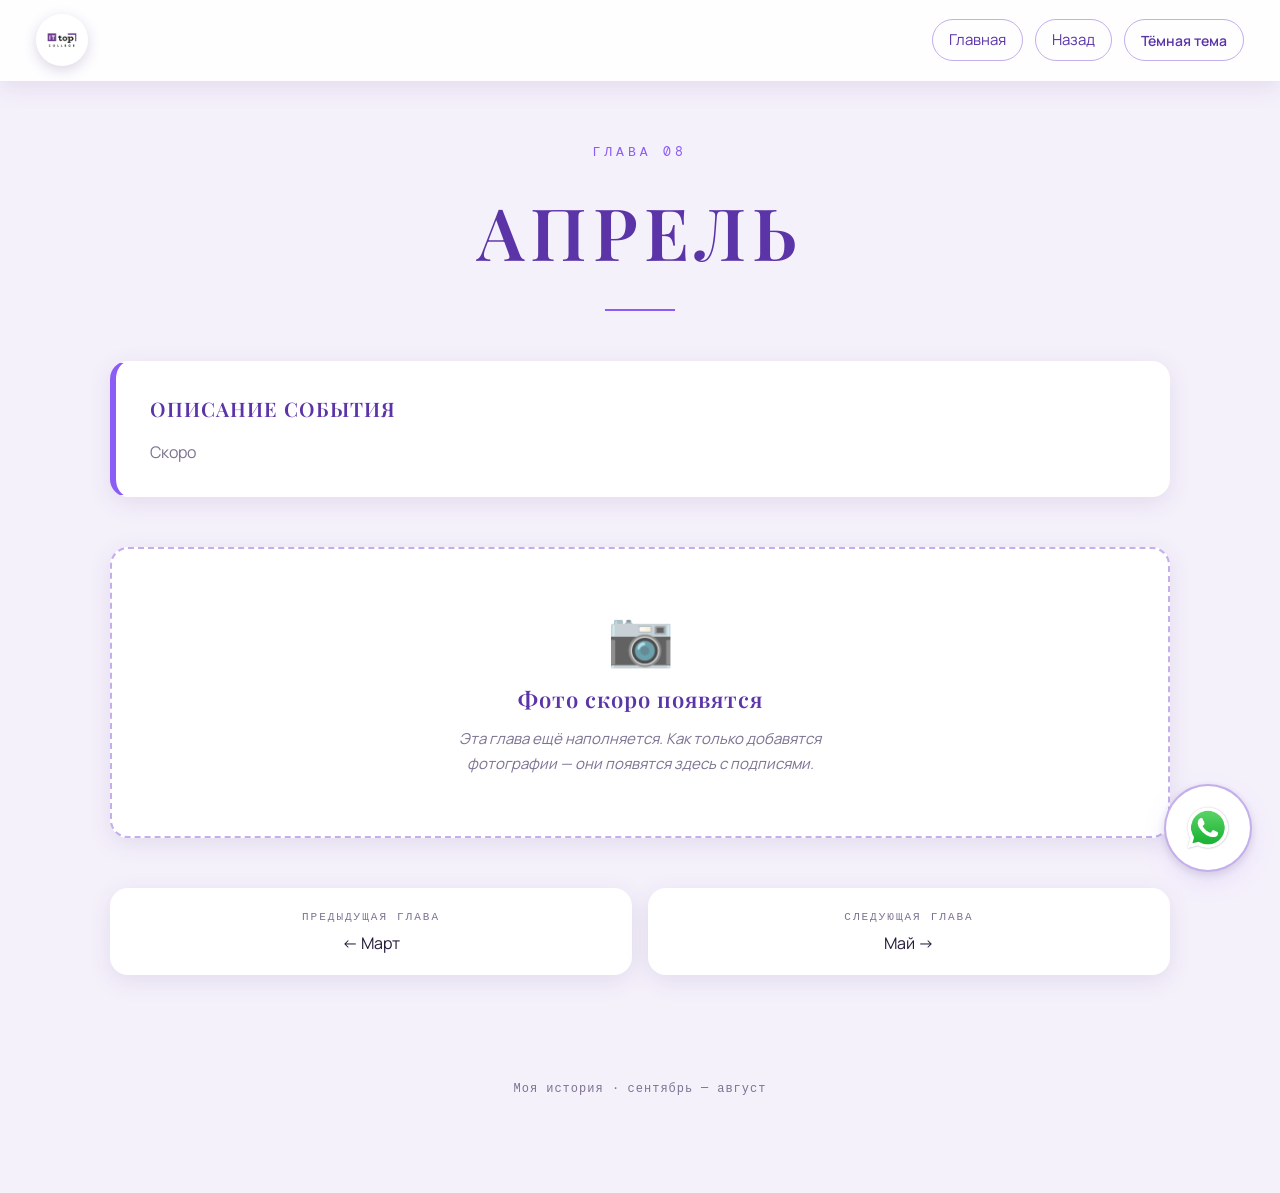
==== april.html @ a3cddbc0 "v1.0.0 — initial release" ====
<!DOCTYPE html>
<html lang="ru">
<head>
  <meta charset="UTF-8">
  <meta name="viewport" content="width=device-width, initial-scale=1.0">
  <title>Апрель — Моя история</title>
  <link rel="stylesheet" href="style.css">
  <script src="theme-toggle.js" defer></script>
</head>
<body>

  <header class="site-header">
    <a href="index.html" class="logo-round" title="На главную">
      <img src="/icon and logo/logo.avif" alt="Логотип">
    </a>

    <div class="header-actions">
      <a href="index.html" class="back-link">Главная</a>
      <a href="months.html" class="back-link">Назад</a>
      <button class="theme-toggle" id="theme-toggle" aria-label="Сменить тему"></button>
    </div>
  </header>

  <main>
    <div class="chapter-head">
      <div class="chapter-num">Глава 08</div>
      <h1>Апрель</h1>
      <div class="chapter-line"></div>
    </div>

    <section class="event-description">
      <h2>Описание события</h2>
      <p>
        Скоро
      </p>
    </section>

    <section class="placeholder">
      <div class="ph-icon">📷</div>
      <h3>Фото скоро появятся</h3>
      <p>Эта глава ещё наполняется. Как только добавятся фотографии —
         они появятся здесь с подписями.</p>
    </section>

    <nav class="chapter-nav">
      <a href="march.html"><span>Предыдущая глава</span>← Март</a>
      <a href="may.html"><span>Следующая глава</span>Май →</a>
    </nav>
  </main>

  <div class="rotating-social-icon">
    <div class="rotating-icon-container">
      <a href="https://wa.me/79278287727" class="rotating-icon whatsapp" target="_blank" rel="noopener noreferrer" title="WhatsApp">
        <img src="/icon and logo/whatsapp-icon.png" alt="WhatsApp" width="50" height="50" loading="lazy">
      </a>
      <a href="https://t.me/academya73" class="rotating-icon telegram" target="_blank" rel="noopener noreferrer" title="Telegram">
        <img src="/icon and logo/telegram-icon.png" alt="Telegram" width="80" height="80" loading="lazy">
      </a>
      <a href="https://m.vk.ru/it_academy_uly" class="rotating-icon vk" target="_blank" rel="noopener noreferrer" title="ВКонтакте">
        <img src="/icon and logo/vk-icon.png" alt="ВКонтакте" width="70" height="70" loading="lazy">
      </a>
      <a href="https://max.ru/channel_itacademy_top" class="rotating-icon max" target="_blank" rel="noopener noreferrer" title="WhatsApp">
        <img src="/icon and logo/Maxapp-icon.png" alt="MAX" width="50" height="50" loading="lazy">
      </a>
    </div>
  </div>

  <footer class="site-footer">Моя история · сентябрь — август</footer>
</body>
</html>
---- style.css ----
@import url('https://fonts.googleapis.com/css2?family=DM+Mono:wght@400;500&family=Manrope:wght@400;500;600;700;800&family=Playfair+Display:ital,wght@0,600;0,700;1,600;1,700&display=swap');

/* =====================================================================
   ОДИН ФАЙЛ — ДВЕ ТЕМЫ (светлая + тёмная, фиолетовые оттенки)
   ===================================================================== */

/* ---------- СВЕТЛАЯ ТЕМА ---------- */
:root {
  --bg: #f5f1fb;
  --text: #241a38;
  --muted: #7d7392;
  --accent: #8b5cf6;
  --accent-dark: #5b34a8;
  --accent-soft: #c0a3ff;
  --card: #ffffff;
  --chip: #ece4fa;
  --chip-text: #7d7392;
  --line: rgba(124, 77, 214, 0.16);
  --line-strong: rgba(124, 77, 214, 0.45);
  --card-border: transparent;
  --hover-border: transparent;
  --header-bg: rgba(255, 255, 255, 0.9);
  --header-line: transparent;
  --glow: rgba(139, 92, 246, 0.12);
  --on-accent: #ffffff;
  --on-accent-muted: rgba(255, 255, 255, 0.8);
  --arrow: #8b5cf6;
  --btn-shadow: rgba(139, 92, 246, 0.42);
  --btn-shadow-hover: rgba(139, 92, 246, 0.55);
  --shadow: 0 6px 24px rgba(60, 30, 110, 0.10);
  --shadow-sm: 0 4px 14px rgba(60, 30, 110, 0.18);
  --shadow-hover: 0 16px 38px rgba(60, 30, 110, 0.18);
  --card-hover-fade: 0.08;
  --lightbox-bg: rgba(18, 10, 36, 0.93);
  --lightbox-glow: rgba(0, 0, 0, 0.7);
  --radius: 18px;
  --font-body: "Manrope", Arial, sans-serif;
  --font-head: "Playfair Display", Georgia, serif;
  --font-mono: "DM Mono", monospace;
  color-scheme: light;
}

/* ---------- ТЁМНАЯ ТЕМА ---------- */
@media (prefers-color-scheme: dark) {
  :root:not([data-theme="light"]) {
    --bg: #09090d;
    --text: #f6f5fa;
    --muted: #a09eae;
    --accent: #9c6bff;
    --accent-dark: #c0a3ff;
    --accent-soft: #c0a3ff;
    --card: #101015;
    --chip: #211832;
    --chip-text: #c0a3ff;
    --line: #2b2935;
    --line-strong: rgba(156, 107, 255, 0.5);
    --card-border: #2b2935;
    --hover-border: #6d4b9e;
    --header-bg: rgba(9, 9, 13, 0.92);
    --header-line: #2b2935;
    --glow: rgba(110, 57, 189, 0.18);
    --on-accent: #130d1d;
    --on-accent-muted: rgba(19, 13, 29, 0.75);
    --arrow: #c0a3ff;
    --btn-shadow: rgba(156, 107, 255, 0.35);
    --btn-shadow-hover: rgba(156, 107, 255, 0.5);
    --shadow: 0 6px 24px rgba(0, 0, 0, 0.45);
    --shadow-sm: 0 4px 14px rgba(0, 0, 0, 0.6);
    --shadow-hover: 0 16px 38px rgba(80, 40, 150, 0.35);
    --card-hover-fade: 0.12;
    --lightbox-bg: rgba(5, 5, 7, 0.96);
    --lightbox-glow: rgba(110, 57, 189, 0.35);
    color-scheme: dark;
  }
}

:root[data-theme="dark"] {
  --bg: #09090d;
  --text: #f6f5fa;
  --muted: #a09eae;
  --accent: #9c6bff;
  --accent-dark: #c0a3ff;
  --accent-soft: #c0a3ff;
  --card: #101015;
  --chip: #211832;
  --chip-text: #c0a3ff;
  --line: #2b2935;
  --line-strong: rgba(156, 107, 255, 0.5);
  --card-border: #2b2935;
  --hover-border: #6d4b9e;
  --header-bg: rgba(9, 9, 13, 0.92);
  --header-line: #2b2935;
  --glow: rgba(110, 57, 189, 0.18);
  --on-accent: #130d1d;
  --on-accent-muted: rgba(19, 13, 29, 0.75);
  --arrow: #c0a3ff;
  --btn-shadow: rgba(156, 107, 255, 0.35);
  --btn-shadow-hover: rgba(156, 107, 255, 0.5);
  --shadow: 0 6px 24px rgba(0, 0, 0, 0.45);
  --shadow-sm: 0 4px 14px rgba(0, 0, 0, 0.6);
  --shadow-hover: 0 16px 38px rgba(80, 40, 150, 0.35);
  --card-hover-fade: 0.12;
  --lightbox-bg: rgba(5, 5, 7, 0.96);
  --lightbox-glow: rgba(110, 57, 189, 0.35);
  color-scheme: dark;
}

/* ================= БАЗА ================= */
* { box-sizing: border-box; margin: 0; padding: 0; }
html { scroll-behavior: smooth; }
body {
  font-family: var(--font-body);
  background: var(--bg);
  color: var(--text);
  line-height: 1.65;
  min-height: 100vh;
  transition: background 0.3s, color 0.3s;
}
h1, h2, h3 { font-family: var(--font-head); }

/* ================= ПЕРЕКЛЮЧАТЕЛЬ ТЕМЫ ================= */
.theme-toggle {
  display: inline-flex;
  align-items: center;
  justify-content: center;
  min-width: 120px;
  height: 42px;
  padding: 0 16px;
  border-radius: 40px;
  border: 1px solid var(--line-strong);
  background: transparent;
  color: var(--accent-dark);
  font-size: 14px;
  font-weight: 600;
  cursor: pointer;
  transition: 0.2s;
  flex-shrink: 0;
  font-family: var(--font-body);
  white-space: nowrap;
}
.theme-toggle:hover {
  background: var(--accent);
  color: var(--on-accent);
  border-color: var(--accent);
}
.theme-toggle.floating {
  position: fixed;
  top: 18px;
  right: 18px;
  z-index: 200;
  background: var(--card);
  box-shadow: var(--shadow);
}

/* ================= ЛОГОТИП ================= */
.logo-round {
  display: block;
  border-radius: 50%;
  overflow: hidden;
  background: var(--card);
  box-shadow: var(--shadow-sm);
  border: 1px solid var(--card-border);
  flex-shrink: 0;
}
.logo-round img {
  width: 100%;
  height: 100%;
  object-fit: cover;
  transform: scale(1.15);
  display: block;
}
.logo-big.logo-round { width: 150px; height: 150px; }
header.site-header .logo-round { width: 52px; height: 52px; }

/* ================= ГЛАВНАЯ (ОБЛОЖКА) ================= */
.cover {
  min-height: 100vh;
  display: flex;
  flex-direction: column;
  align-items: center;
  justify-content: center;
  text-align: center;
  padding: 40px 20px;
  background:
    radial-gradient(circle at 20% 20%, var(--glow), transparent 60%),
    radial-gradient(circle at 80% 80%, var(--glow), transparent 60%),
    var(--bg);
  position: relative;
  overflow: hidden;
}
.cover .logo-big {
  margin-bottom: 28px;
  animation: fadeUp 1s ease both;
}
.cover h1 {
  font-size: clamp(38px, 8vw, 84px);
  letter-spacing: 6px;
  text-transform: uppercase;
  color: var(--accent-dark);
  font-weight: 600;
  animation: fadeUp 1s 0.15s ease both;
}
.cover .cover-sub {
  color: var(--muted);
  font-style: italic;
  font-size: clamp(16px, 2.4vw, 22px);
  margin-top: 10px;
  animation: fadeUp 1s 0.3s ease both;
}
.cover .divider {
  width: 90px;
  height: 2px;
  background: var(--accent);
  margin: 30px auto;
  animation: fadeUp 1s 0.4s ease both;
}
.cover .btn-start {
  display: inline-block;
  margin-top: 10px;
  padding: 16px 46px;
  border-radius: 50px;
  background: var(--accent);
  color: var(--on-accent);
  text-decoration: none;
  font-size: 18px;
  font-weight: 600;
  letter-spacing: 1px;
  box-shadow: 0 10px 26px var(--btn-shadow);
  transition: 0.25s;
  animation: fadeUp 1s 0.55s ease both;
}
.cover .btn-start:hover {
  background: var(--accent-dark);
  transform: translateY(-3px);
  box-shadow: 0 14px 32px var(--btn-shadow-hover);
}
.cover .cover-foot {
  position: absolute;
  bottom: 22px;
  font-family: var(--font-mono);
  font-size: 12px;
  color: var(--muted);
  letter-spacing: 2px;
}
@keyframes fadeUp {
  from { opacity: 0; transform: translateY(24px); }
  to   { opacity: 1; transform: translateY(0); }
}

/* ================= ШАПКА ВНУТРЕННИХ СТРАНИЦ ================= */
header.site-header {
  display: flex;
  align-items: center;
  justify-content: space-between;
  gap: 20px;
  padding: 14px 36px;
  background: var(--header-bg);
  backdrop-filter: blur(12px);
  border-bottom: 1px solid var(--header-line);
  box-shadow: var(--shadow);
  position: sticky;
  top: 0;
  z-index: 100;
}
.header-actions {
  display: flex;
  align-items: center;
  gap: 12px;
}
.back-link {
  text-decoration: none;
  color: var(--accent-dark);
  font-size: 15px;
  padding: 8px 16px;
  border-radius: 30px;
  border: 1px solid var(--line-strong);
  transition: 0.2s;
  white-space: nowrap;
}
.back-link:hover { background: var(--accent); color: var(--on-accent); border-color: var(--accent); }

/* ================= ОГЛАВЛЕНИЕ ================= */
main { max-width: 1100px; margin: 0 auto; padding: 0 20px; }
.page-title {
  text-align: center;
  font-size: clamp(28px, 5vw, 46px);
  letter-spacing: 3px;
  text-transform: uppercase;
  color: var(--accent-dark);
  margin: 56px 0 8px;
  font-weight: 600;
}
.page-subtitle {
  text-align: center;
  color: var(--muted);
  font-style: italic;
  margin-bottom: 50px;
}
.months-grid {
  display: grid;
  grid-template-columns: repeat(auto-fit, minmax(210px, 1fr));
  gap: 22px;
  margin-bottom: 70px;
}
.month-card {
  position: relative;
  display: block;
  background: var(--card);
  border-radius: var(--radius);
  padding: 34px 26px 30px;
  text-decoration: none;
  color: var(--text);
  box-shadow: var(--shadow);
  overflow: hidden;
  transition: 0.3s;
  border: 1px solid var(--line);
}
.month-card::before {
  content: "";
  position: absolute;
  inset: 0 auto 0 0;
  width: 6px;
  background: var(--accent);
  transition: 0.3s;
}
.month-card:hover {
  transform: translateY(-6px);
  box-shadow: var(--shadow-hover);
  border-color: var(--hover-border);
}
.month-card:hover::before { width: 100%; opacity: var(--card-hover-fade); }
.month-card .num {
  font-family: var(--font-mono);
  font-size: 13px;
  color: var(--accent);
  letter-spacing: 2px;
  margin-bottom: 6px;
}
.month-card h3 {
  font-size: 28px;
  font-weight: 600;
  letter-spacing: 1px;
  margin-bottom: 8px;
}
.month-card .hint {
  font-size: 14px;
  color: var(--muted);
  font-style: italic;
}
.month-card .arrow {
  position: absolute;
  right: 20px;
  bottom: 18px;
  font-size: 22px;
  color: var(--arrow);
  transition: 0.3s;
}
.month-card:hover .arrow { transform: translateX(6px); }
.month-card.empty { opacity: 0.6; }
.month-card.empty::after {
  content: "скоро";
  position: absolute;
  top: 14px;
  right: 14px;
  font-size: 12px;
  color: var(--chip-text);
  background: var(--chip);
  padding: 3px 10px;
  border-radius: 20px;
  font-style: italic;
}

/* ================= СТРАНИЦА МЕСЯЦА ================= */
.chapter-head {
  text-align: center;
  padding: 60px 20px 30px;
}
.chapter-num {
  font-family: var(--font-mono);
  color: var(--accent);
  letter-spacing: 4px;
  font-size: 13px;
  text-transform: uppercase;
}
.chapter-head h1 {
  font-size: clamp(40px, 7vw, 72px);
  font-weight: 600;
  letter-spacing: 6px;
  text-transform: uppercase;
  color: var(--accent-dark);
  margin: 10px 0;
}
.chapter-line {
  width: 70px;
  height: 2px;
  background: var(--accent);
  margin: 18px auto 0;
}
.event-description {
  background: var(--card);
  border-radius: var(--radius);
  box-shadow: var(--shadow);
  border: 1px solid var(--card-border);
  border-left: 6px solid var(--accent);
  padding: 30px 34px;
  margin: 20px 0 50px;
}
.event-description h2 {
  font-size: 20px;
  letter-spacing: 1px;
  text-transform: uppercase;
  color: var(--accent-dark);
  margin-bottom: 14px;
  font-weight: 600;
}
.event-description p {
  color: var(--muted);
  font-size: 16px;
}

/* ================= ГАЛЕРЕЯ ================= */
.gallery {
  columns: 3 260px;
  column-gap: 18px;
  max-width: 100%;
  margin-left: auto;
  margin-right: auto;
}
.gallery figure {
  break-inside: avoid;
  margin: 0 0 18px;
  border-radius: var(--radius);
  overflow: hidden;
  background: var(--card);
  border: 1px solid var(--card-border);
  box-shadow: var(--shadow);
  transition: transform 0.3s, box-shadow 0.3s, border-color 0.3s;
}
.gallery figure:hover {
  transform: scale(1.02) rotate(-0.3deg);
  border-color: var(--hover-border);
  box-shadow: var(--shadow-hover);
}
.gallery img {
  width: 100%;
  display: block;
  cursor: zoom-in;
}
.gallery figcaption {
  padding: 12px 16px 14px;
  font-size: 14px;
  color: var(--muted);
  line-height: 1.45;
  font-style: italic;
  display: -webkit-box;
  -webkit-line-clamp: 2;
  -webkit-box-orient: vertical;
  overflow: hidden;
  text-overflow: ellipsis;
  word-break: break-word;
}

/* ================= ЗАГЛУШКА ================= */
.placeholder {
  display: flex;
  flex-direction: column;
  align-items: center;
  justify-content: center;
  text-align: center;
  padding: 60px 30px;
  margin: 10px 0 40px;
  background: var(--card);
  border-radius: var(--radius);
  box-shadow: var(--shadow);
  border: 2px dashed var(--line-strong);
  color: var(--muted);
}
.placeholder .ph-icon {
  font-size: 54px;
  line-height: 1;
  margin-bottom: 18px;
  opacity: 0.7;
}
.placeholder h3 {
  font-size: 22px;
  font-weight: 600;
  color: var(--accent-dark);
  margin-bottom: 10px;
  letter-spacing: 1px;
}
.placeholder p {
  font-style: italic;
  font-size: 15px;
  max-width: 420px;
}

/* ================= НАВИГАЦИЯ ================= */
.chapter-nav {
  display: flex;
  justify-content: space-between;
  gap: 16px;
  margin: 50px 0 70px;
  flex-wrap: wrap;
}
.chapter-nav a {
  flex: 1;
  min-width: 200px;
  text-align: center;
  padding: 18px 24px;
  border-radius: var(--radius);
  background: var(--card);
  border: 1px solid var(--card-border);
  box-shadow: var(--shadow);
  text-decoration: none;
  color: var(--text);
  transition: 0.25s;
  font-size: 16px;
}
.chapter-nav a span {
  display: block;
  font-family: var(--font-mono);
  font-size: 11px;
  color: var(--muted);
  letter-spacing: 2px;
  text-transform: uppercase;
  margin-bottom: 4px;
}
.chapter-nav a:hover {
  background: var(--accent);
  color: var(--on-accent);
  border-color: var(--accent);
}
.chapter-nav a:hover span { color: var(--on-accent-muted); }

/* ================= ЛАЙТБОКС ================= */
.lightbox {
  position: fixed;
  inset: 0;
  background: var(--lightbox-bg);
  display: none;
  align-items: center;
  justify-content: center;
  z-index: 999;
  padding: 30px;
  cursor: zoom-out;
}
.lightbox.open { display: flex; }
.lightbox img {
  max-width: 95%;
  max-height: 92vh;
  border-radius: 10px;
  box-shadow: 0 0 60px var(--lightbox-glow);
  animation: zoomIn 0.3s ease;
}
@keyframes zoomIn {
  from { transform: scale(0.9); opacity: 0; }
  to   { transform: scale(1); opacity: 1; }
}
.lightbox-close {
  position: absolute;
  top: 18px;
  right: 28px;
  font-size: 44px;
  color: #fff;
  line-height: 1;
  opacity: 0.7;
}

/* ================= СОЦСЕТИ ================= */
.rotating-social-icon {
  position: fixed;
  bottom: 28px;
  right: 28px;
  z-index: 500;
  display: flex;
  align-items: center;
  justify-content: center;
  margin: 0;
  padding: 0;
  pointer-events: none;
}
.rotating-icon-container {
  position: relative;
  width: 88px;
  height: 88px;
  display: flex;
  align-items: center;
  justify-content: center;
  border-radius: 50%;
  background: var(--card);
  box-shadow: 0 10px 26px var(--glow), 0 3px 10px rgba(0,0,0,0.12);
  border: 2px solid var(--line-strong);
  transition: border-color 0.3s, box-shadow 0.3s, transform 0.2s;
  pointer-events: auto;
}
.rotating-icon-container:hover {
  border-color: var(--accent);
  box-shadow: 0 12px 32px var(--accent-soft), 0 4px 12px rgba(0,0,0,0.15);
  transform: scale(1.04);
}
.rotating-icon {
  position: absolute;
  top: 50%;
  left: 50%;
  transform: translate(-50%, -50%) scale(0.85);
  opacity: 0;
  visibility: hidden;
  transition: opacity 0.45s ease, transform 0.45s ease, visibility 0.45s;
  display: flex;
  align-items: center;
  justify-content: center;
  width: 66px;
  height: 66px;
  border-radius: 50%;
  overflow: hidden;
  background: var(--card);
  text-decoration: none;
}
.rotating-icon.active {
  opacity: 1;
  visibility: visible;
  transform: translate(-50%, -50%) scale(1);
}
.rotating-icon.max img {
  width: 110%;
  height: 110%;
  padding: 0;
  margin: -5%;
}
.rotating-icon img {
  width: 100%;
  height: 100%;
  object-fit: contain;
  object-position: center;
  display: block;
  padding: 9px;
}
.rotating-icon.whatsapp img { padding: 9px; }
.rotating-icon.telegram img { padding: 8px; }
.rotating-icon.vk img { padding: 9px; }
.rotating-icon.max img { padding: 9px; }

/* ================= ПОДВАЛ ================= */
footer.site-footer {
  text-align: center;
  padding: 34px;
  color: var(--muted);
  font-family: var(--font-mono);
  font-size: 12px;
  letter-spacing: 1px;
  margin-bottom: 60px;
}

/* ================= АДАПТИВ ================= */
/* Адаптация спец. разделов сентября */
.rope-course-gallery {
  display: flex;
  justify-content: center;
  align-items: stretch;
  gap: 20px;
  flex-wrap: nowrap;
  margin-bottom: 40px;
}
.rope-item {
  height: auto;
  width: 500px;
  flex-shrink: 0;
  display: flex;
  flex-direction: column;
}
.rope-item img {
  width: 100%;
  height: auto;
  display: block;
  border-radius: var(--radius) var(--radius) 0 0;
}

.svo-exhibition-gallery {
  display: flex;
  justify-content: center;
  align-items: flex-start;
  gap: 20px;
  flex-wrap: nowrap;
  overflow-x: auto;
  padding-bottom: 10px;
  margin-bottom: 40px;
}
.svo-item {
  width: 450px;
  flex-shrink: 0;
}

@media (max-width: 900px) {
  .rope-course-gallery, .svo-exhibition-gallery {
    flex-wrap: wrap !important;
    justify-content: center !important;
  }
  .rope-item, .svo-item,
  .rope-course-gallery figure,
  .svo-exhibition-gallery figure {
    width: 100% !important;
    max-width: 500px !important;
    height: auto !important;
    flex-shrink: 1 !important;
  }
  .rope-course-gallery figure img,
  .rope-course-gallery figure video {
    height: 400px !important;
    object-fit: cover !important;
  }
}

@media (max-width: 720px) {

  header.site-header { padding: 10px 16px; gap: 10px; }
  .header-actions { gap: 8px; }
  .back-link { padding: 7px 14px; font-size: 13px; }
  .theme-toggle { min-width: 100px; height: 38px; font-size: 13px; padding: 0 12px; }
  .logo-big.logo-round { width: 110px; height: 110px; }
  .cover h1 { letter-spacing: 3px; }
  .gallery { columns: 1; }
  .gallery figure { margin-bottom: 10px; }
  .gallery figcaption { font-size: 13px; padding: 9px 12px 11px; }
  .event-description { padding: 22px; }
  .chapter-nav a { min-width: 100%; }
  .rotating-social-icon { bottom: 22px; right: 22px; }
  .rotating-icon-container { width: 80px; height: 80px; }
  .rotating-icon { width: 60px; height: 60px; }
  .rotating-icon img { padding: 8px; }
  .rotating-icon.whatsapp img { padding: 8px; }
  .rotating-icon.telegram img { padding: 7px; }
  .rotating-icon.vk img { padding: 8px; }
  .rotating-icon.max img { padding: 8px; }
  footer.site-footer { margin-bottom: 60px; }
}
@media (max-width: 480px) {
  .back-link span { display: none; }
  .back-link { padding: 8px 12px; }
  .theme-toggle { min-width: 80px; font-size: 12px; }
  .rotating-social-icon { bottom: 20px; right: 20px; }
  .rotating-icon-container { width: 76px; height: 76px; border-width: 2px; }
  .rotating-icon { width: 58px; height: 58px; }
  .rotating-icon img { padding: 8px; }
  .rotating-icon.whatsapp img { padding: 8px; }
  .rotating-icon.telegram img { padding: 7px; }
  .rotating-icon.vk img { padding: 8px; }
  .rotating-icon.max img { padding: 8px; }
  footer.site-footer { margin-bottom: 70px; }
}

/* ================= СТРАНИЦА INDEX ================= */
.story-content { max-width: 1100px; margin: 0 auto; padding: 0 20px; }
.section {
  padding: 100px 0;
  position: relative;
  opacity: 0;
  transform: translateY(40px);
  transition: opacity 0.8s ease, transform 0.8s ease;
  background: radial-gradient(circle at 50% 0%, var(--glow), transparent 60%);
}
.section.visible {
  opacity: 1;
  transform: translateY(0);
}
.section-title {
  text-align: center;
  font-size: clamp(28px, 5vw, 42px);
  color: var(--accent-dark);
  margin-bottom: 50px;
  letter-spacing: 3px;
  text-transform: uppercase;
  font-weight: 600;
  text-shadow: 0 0 20px var(--glow);
}
.section-text {
  text-align: center;
  max-width: 800px;
  margin: 0 auto;
  font-size: 18px;
  color: var(--muted);
  line-height: 1.8;
}
.section-text strong { color: var(--accent-dark); }
.center-btn { text-align: center; margin-top: 40px; }

.director-block {
  display: flex;
  align-items: center;
  gap: 40px;
  background: var(--card);
  border-radius: var(--radius);
  padding: 40px;
  box-shadow: var(--shadow), 0 0 20px var(--glow);
  border-left: 6px solid var(--accent);
  transition: box-shadow 0.3s;
}
.director-block:hover {
  box-shadow: var(--shadow-hover), 0 0 30px var(--glow);
}
.director-photo {
  flex: 0 0 300px;
  height: 350px;
  border-radius: var(--radius);
  overflow: hidden;
  box-shadow: var(--shadow);
}
.director-photo img { width: 100%; height: 100%; object-fit: cover; display: block; }
.director-info { flex: 1; }
.director-info h2 { font-size: 28px; color: var(--accent-dark); margin-bottom: 15px; }
.director-info p { color: var(--muted); font-size: 16px; line-height: 1.7; margin-bottom: 15px; }
.director-quote cite {
  display: block;
  margin-top: 12px;
  font-style: normal;
  font-weight: 600;
  font-size: 0.9em;
  color: #2e7d32;
}

.academic-layout {
  display: grid;
  grid-template-columns: 1fr 1fr;
  gap: 30px;
  margin-bottom: 40px;
  align-items: start;
}
.academic-col {
  display: flex;
  flex-direction: column;
  gap: 20px;
}
.staff-card {
  text-align: center;
  background: var(--card);
  padding: 20px;
  border-radius: var(--radius);
  box-shadow: var(--shadow);
  transition: box-shadow 0.3s;
}
.staff-card:hover {
  box-shadow: var(--shadow-hover), 0 0 20px var(--glow);
}
.staff-card img {
  width: 100%;
  aspect-ratio: 1 / 1;
  object-fit: cover;
  border-radius: 50%;
  margin-bottom: 15px;
  box-shadow: var(--shadow);
  cursor: zoom-in;
}
.staff-name {
  font-weight: 700;
  font-size: 16px;
  color: var(--text);
  margin-bottom: 5px;
}
.staff-role {
  font-size: 13px;
  color: var(--muted);
}
.academic-quote {
  padding: 30px;
  background: var(--card);
  border-radius: var(--radius);
  box-shadow: var(--shadow), 0 0 30px var(--glow);
  border-left: 6px solid var(--accent);
  position: relative;
}
.academic-quote::before {
  content: '“';
  position: absolute;
  top: 5px;
  left: 15px;
  font-family: var(--font-head);
  font-size: 60px;
  color: var(--accent);
  opacity: 0.3;
  line-height: 1;
}
.academic-quote p {
  font-family: var(--font-head);
  font-size: 18px;
  font-style: italic;
  color: var(--accent-dark);
  line-height: 1.5;
  position: relative;
  z-index: 1;
  margin: 0;
}

.grid-8 { display: grid; grid-template-columns: repeat(4, 1fr); gap: 15px; margin-bottom: 40px; }
.grid-8 img {
  width: 100%; aspect-ratio: 4 / 3; object-fit: cover;
  border-radius: var(--radius);
  box-shadow: var(--shadow);
  transition: transform 0.3s, box-shadow 0.3s;
  cursor: zoom-in;
}
.grid-8 img:hover {
  transform: scale(1.03);
  box-shadow: var(--shadow-hover), 0 0 20px var(--glow);
}

.teachers-grid {
  display: flex;
  flex-wrap: wrap;
  justify-content: center;
  gap: 40px 25px;
  margin-bottom: 60px;
}
.teacher-card {
  display: flex;
  flex-direction: column;
  align-items: center;
  text-align: center;
  width: 220px;
}
.teacher-avatar {
  width: 180px;
  height: 180px;
  border-radius: 50%;
  overflow: hidden;
  background: var(--card);
  box-shadow: 0 0 25px var(--glow), var(--shadow);
  margin-bottom: 20px;
  border: 3px solid var(--accent);
  transition: transform 0.3s, box-shadow 0.3s;
  cursor: zoom-in;
}
.teacher-avatar img {
  width: 100%;
  height: 100%;
  object-fit: cover;
  display: block;
}
.teacher-card:hover .teacher-avatar {
  transform: scale(1.05);
  box-shadow: 0 0 35px var(--accent), var(--shadow-hover);
}
.teacher-name {
  font-size: 16px;
  color: var(--text);
  font-weight: 600;
  line-height: 1.4;
  max-width: 180px;
}

@media (max-width: 900px) {
  .director-block { flex-direction: column; padding: 30px; }
  .director-photo { flex: 0 0 auto; width: 100%; height: 300px; }
  .grid-8 { grid-template-columns: repeat(3, 1fr); }
  .teachers-grid { grid-template-columns: repeat(3, 1fr); gap: 30px 20px; }
  .academic-layout { grid-template-columns: 1fr; gap: 20px; }
}
@media (max-width: 600px) {
  .section { padding: 60px 0; }
  .grid-8 { grid-template-columns: repeat(2, 1fr); gap: 10px; }
  .director-block { padding: 20px; }
  .teachers-grid {
    gap: 25px 15px;
  }
  .teacher-card {
    width: 45%;
  }
  .teacher-avatar { width: 140px; height: 140px; }
  .teacher-name { font-size: 14px; }
  .academic-quote p { font-size: 16px; }
}

body.index-page .theme-toggle {
  display: inline-flex; align-items: center; justify-content: center;
  width: 42px; height: 42px; border-radius: 50%;
  border: 1px solid var(--line);
  background: var(--card); color: var(--accent-dark);
  font-size: 18px; cursor: pointer;
  position: fixed; top: 18px; right: 18px; z-index: 999;
  box-shadow: var(--shadow), 0 0 10px var(--glow);
  transition: 0.2s;
}
body.index-page .theme-toggle:hover { background: var(--accent); color: var(--on-accent); box-shadow: 0 0 20px var(--glow); }

.center-btn .btn-start {
  position: relative;
  display: inline-flex;
  align-items: center;
  justify-content: center;
  padding: 20px 60px;
  font-size: 20px;
  font-weight: 700;
  letter-spacing: 2px;
  border-radius: 50px;
  background: var(--accent);
  color: var(--on-accent);
  text-decoration: none;
  box-shadow: 0 10px 30px var(--btn-shadow);
  transition: all 0.3s ease;
  overflow: hidden;
  z-index: 1;
}
.center-btn .btn-start::before {
  content: '';
  position: absolute;
  top: -2px; left: -2px; right: -2px; bottom: -2px;
  background: linear-gradient(45deg, var(--accent), var(--accent-dark), var(--accent));
  z-index: -1;
  border-radius: 52px;
  background-size: 400%;
  animation: glowingBorder 3s linear infinite;
  opacity: 0.8;
  transition: opacity 0.3s ease;
}
.center-btn .btn-start:hover {
  transform: translateY(-5px) scale(1.02);
  box-shadow: 0 15px 40px var(--btn-shadow-hover), 0 0 30px var(--glow);
  background: var(--accent-dark);
}
.center-btn .btn-start:hover::before {
  opacity: 1;
  animation: glowingBorder 1.5s linear infinite;
}
.center-btn .btn-start::after {
  content: '→';
  margin-left: 10px;
  transition: transform 0.3s ease;
}
.center-btn .btn-start:hover::after {
  transform: translateX(5px);
}
@keyframes glowingBorder {
  0% { background-position: 0% 50%; }
  50% { background-position: 100% 50%; }
  100% { background-position: 0% 50%; }
}
@media (max-width: 600px) {
  .center-btn .btn-start { padding: 16px 40px; font-size: 18px; }
}

.lightbox {
  position: fixed;
  inset: 0;
  z-index: 1000;
  background: rgba(10, 5, 25, 0.92);
  backdrop-filter: blur(8px);
  display: flex;
  align-items: center;
  justify-content: center;
  opacity: 0;
  visibility: hidden;
  transition: opacity 0.3s ease, visibility 0.3s ease;
}
.lightbox.open { opacity: 1; visibility: visible; }
.lightbox img {
  max-width: 90vw;
  max-height: 85vh;
  border-radius: 12px;
  display: block;
  object-fit: contain;
  box-shadow: 0 0 30px var(--glow), 0 0 60px var(--glow), 0 0 90px var(--glow);
  transform: scale(0.85);
  opacity: 0;
  transition: transform 0.4s cubic-bezier(0.175, 0.885, 0.32, 1.275), opacity 0.3s ease;
}
.lightbox.open img { transform: scale(1); opacity: 1; }
.lightbox-close {
  position: absolute;
  top: 20px;
  right: 30px;
  background: rgba(139, 92, 246, 0.2);
  border: 1px solid var(--accent);
  color: #fff;
  font-size: 40px;
  line-height: 1;
  width: 50px;
  height: 50px;
  border-radius: 50%;
  cursor: pointer;
  display: flex;
  align-items: center;
  justify-content: center;
  transition: all 0.3s ease;
  box-shadow: 0 0 15px var(--glow);
  z-index: 1001;
}
.lightbox-close:hover {
  background: var(--accent);
  color: var(--on-accent);
  box-shadow: 0 0 25px var(--accent);
  transform: scale(1.05);
}

.media-row {
  display: grid;
  grid-template-columns: 1fr 1fr;
  gap: 18px;
  max-width: 560px;
  margin: 0 auto 30px;
  align-items: stretch;
}
.media-row figure {
  margin: 0;
  border-radius: var(--radius);
  overflow: hidden;
  background: var(--card);
  border: 1px solid var(--card-border);
  box-shadow: var(--shadow);
  transition: transform 0.3s, box-shadow 0.3s, border-color 0.3s;
  display: flex;
  flex-direction: column;
}
.media-row figure:hover {
  transform: scale(1.02) rotate(-0.3deg);
  border-color: var(--hover-border);
  box-shadow: var(--shadow-hover);
}
.media-row .media-video video {
  width: 100%;
  height: 250px;
  object-fit: cover;
  display: block;
}
.media-row .media-photo img {
  width: 100%;
  height: 100%;
  object-fit: cover;
  display: block;
  cursor: zoom-in;
  flex: 1;
}
.media-row figcaption {
  padding: 12px 16px 14px;
  font-size: 14px;
  color: var(--muted);
  line-height: 1.45;
  font-style: italic;
}
@media (max-width: 720px) {
  .media-row {
    grid-template-columns: 1fr;
    max-width: 100%;
  }
}
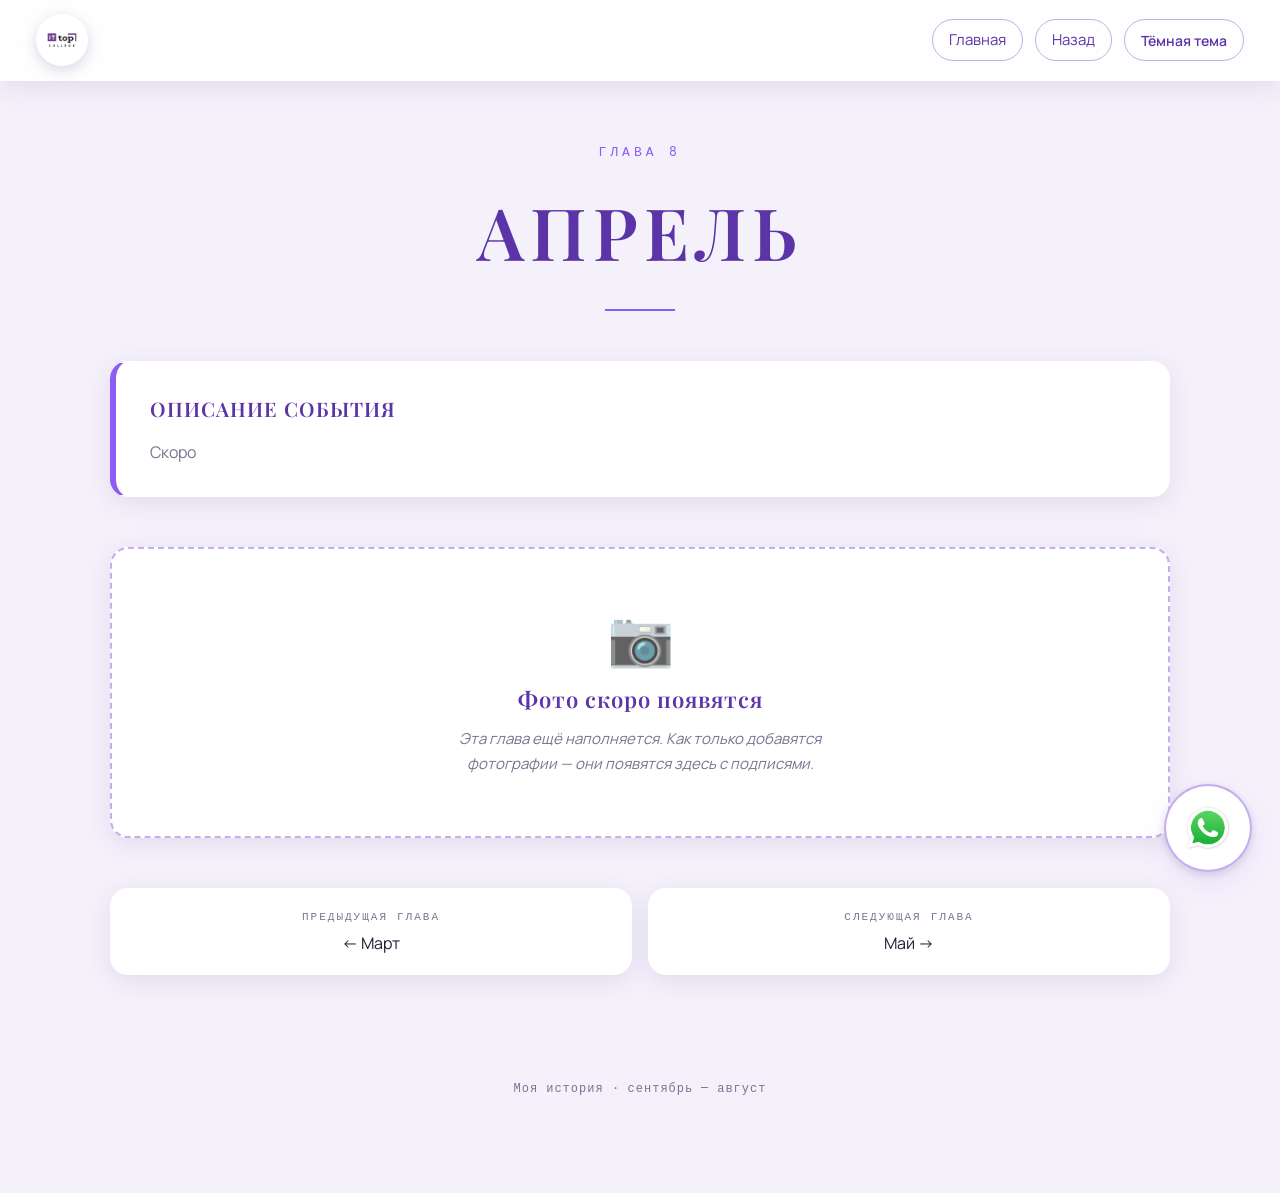
==== commit 3a58caef: "style: small visual polish and fixes" ====
--- a/april.html
+++ b/april.html
@@ -3,7 +3,7 @@
 <head>
   <meta charset="UTF-8">
   <meta name="viewport" content="width=device-width, initial-scale=1.0">
-  <title>Апрель — Моя история</title>
+  <title>Апрель</title>
   <link rel="stylesheet" href="style.css">
   <script src="theme-toggle.js" defer></script>
 </head>
@@ -11,7 +11,7 @@
 
   <header class="site-header">
     <a href="index.html" class="logo-round" title="На главную">
-      <img src="/icon and logo/logo.avif" alt="Логотип">
+      <img src="icon_logo/logo.avif" alt="Логотип">
     </a>
 
     <div class="header-actions">
@@ -23,7 +23,7 @@
 
   <main>
     <div class="chapter-head">
-      <div class="chapter-num">Глава 08</div>
+      <div class="chapter-num">Глава 8</div>
       <h1>Апрель</h1>
       <div class="chapter-line"></div>
     </div>
@@ -51,16 +51,16 @@
   <div class="rotating-social-icon">
     <div class="rotating-icon-container">
       <a href="https://wa.me/79278287727" class="rotating-icon whatsapp" target="_blank" rel="noopener noreferrer" title="WhatsApp">
-        <img src="/icon and logo/whatsapp-icon.png" alt="WhatsApp" width="50" height="50" loading="lazy">
+        <img src="icon_logo/whatsapp-icon.png" alt="WhatsApp" width="50" height="50" loading="lazy">
       </a>
       <a href="https://t.me/academya73" class="rotating-icon telegram" target="_blank" rel="noopener noreferrer" title="Telegram">
-        <img src="/icon and logo/telegram-icon.png" alt="Telegram" width="80" height="80" loading="lazy">
+        <img src="icon_logo/telegram-icon.png" alt="Telegram" width="80" height="80" loading="lazy">
       </a>
       <a href="https://m.vk.ru/it_academy_uly" class="rotating-icon vk" target="_blank" rel="noopener noreferrer" title="ВКонтакте">
-        <img src="/icon and logo/vk-icon.png" alt="ВКонтакте" width="70" height="70" loading="lazy">
+        <img src="icon_logo/vk-icon.png" alt="ВКонтакте" width="70" height="70" loading="lazy">
       </a>
       <a href="https://max.ru/channel_itacademy_top" class="rotating-icon max" target="_blank" rel="noopener noreferrer" title="WhatsApp">
-        <img src="/icon and logo/Maxapp-icon.png" alt="MAX" width="50" height="50" loading="lazy">
+        <img src="icon_logo/Maxapp-icon.png" alt="MAX" width="50" height="50" loading="lazy">
       </a>
     </div>
   </div>
